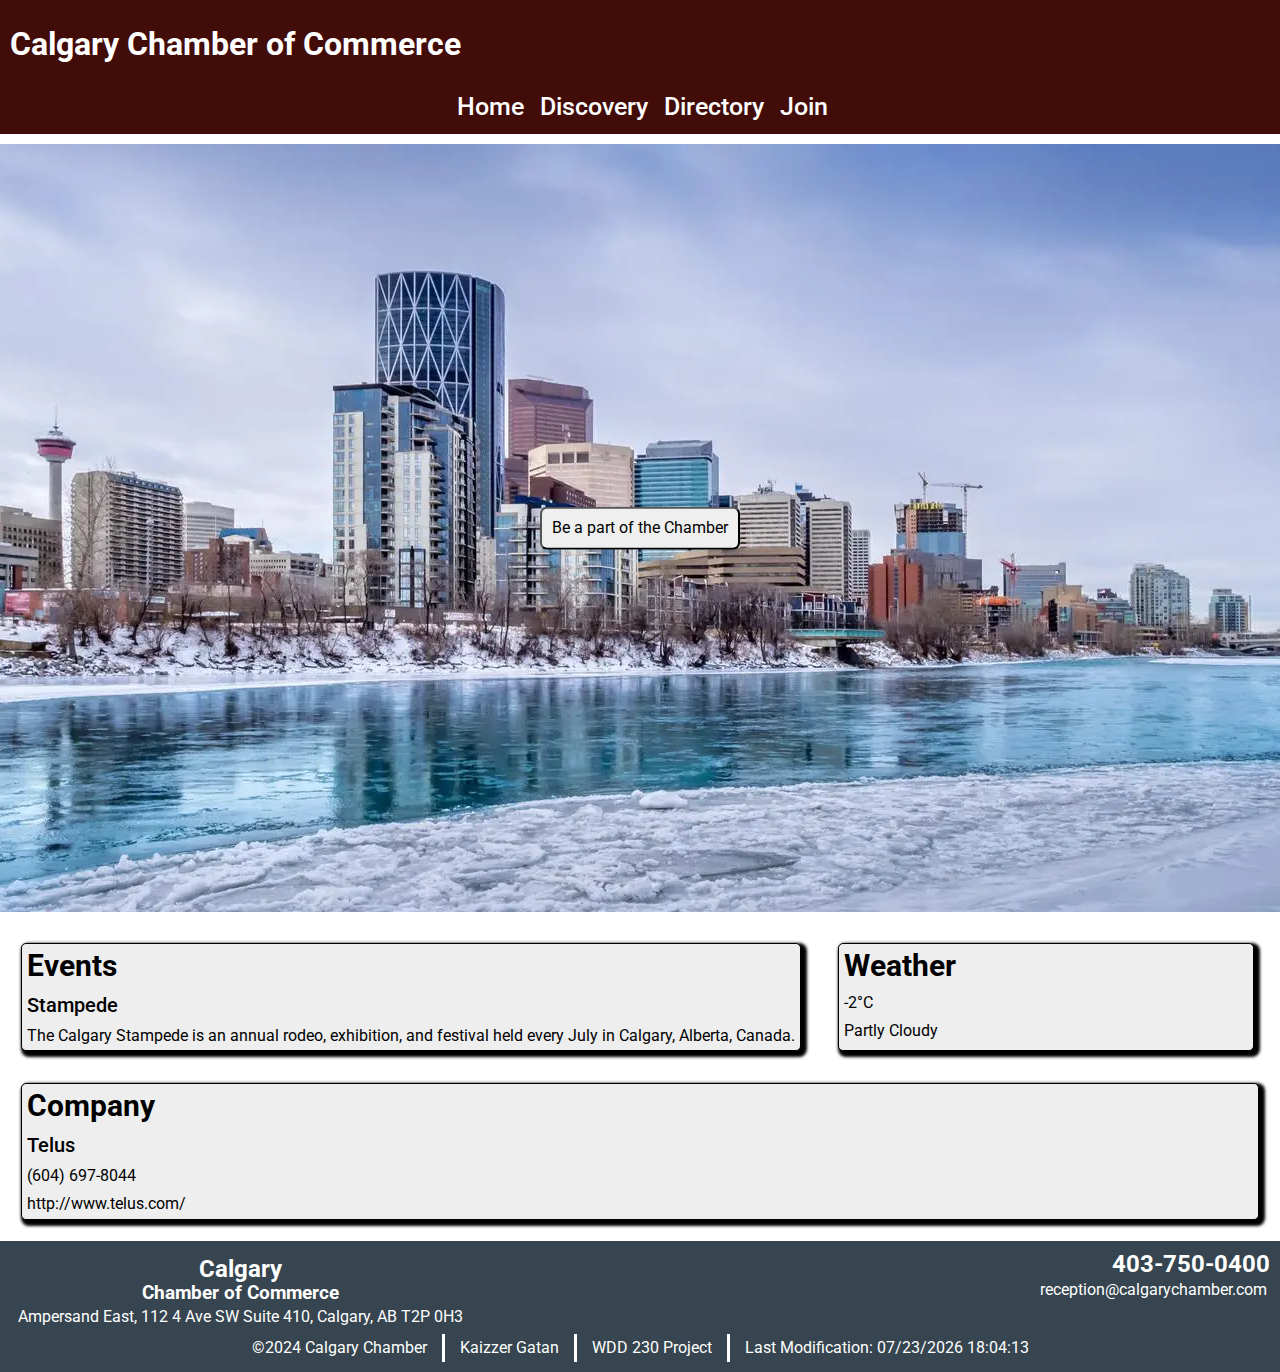
==== chamber/index.html @ aac2d087 "Chamber Home Page" ====
<!DOCTYPE html>
<html lang="en">

<head>
    <meta charset="UTF-8">
    <meta name="viewport" content="width=device-width, initial-scale=1.0">
    <title>Kaizzer Gatan - WDD 230 - Calgary Chamber of Commerce</title>
    <meta name="description" content="WDD 230 - Calgary Chamber of Commerce Home Page">
    <meta name="author" content="Kaizzer Gatan">
    <link rel="preconnect" href="https://fonts.googleapis.com">
    <link rel="preconnect" href="https://fonts.gstatic.com" crossorigin>
    <link href="https://fonts.googleapis.com/css2?family=Roboto:ital,wght@0,100;0,300;0,400;0,500;0,700;0,900;1,100;1,300;1,400;1,500;1,700;1,900&display=swap" rel="stylesheet">
    <link rel="stylesheet" href="styles/normalize.css">
    <link rel="stylesheet" href="styles/base.css">
    <link rel="stylesheet" href="styles/larger.css">
    <script src="scripts/chamberHome.js" defer></script>
    <link rel="icon" href="/favicon.ico">
    <meta property="og:title" content="Kaizzer Gatan - WDD 230 - Calgary Chamber of Commerce" />
    <meta property="og:type" content="website" />
    <meta property="og:url" content="https://kaizzerr.github.io/wdd230/chamber/index.html" />
    <meta property="og:image" content="https://cdn.sanity.io/images/st5jjmvx/production/eb2c3cacc3318171004d5115bbb45f1ea970032f-2400x1078.jpg?w=1920&q=77&fit=max&auto=format" />
</head>

<body>
    <header>
        <h1>Calgary Chamber of Commerce</h1>
        <button class="hamburger" aria-label="Burger for navigation"></button>
        <nav class="burger">
            <ul>
                <li><a href="#">Home</a></li>
                <li><a href="discover.html">Discovery</a></li>
                <li><a href="#">Directory</a></li>
                <li><a href="join.html">Join</a></li>
            </ul>
        </nav>
    </header>

    <main>
        <div class="hero">
            <img class="large" src="images/hero-image-large.webp" alt="Large Hero Image of Calgary">
            <img class="medium" src="images/hero-image-medium.webp" alt="Medium Hero Image of Calgary">
            <img class="small" src="images/hero-image-small.webp" alt="Small Hero Image of Calgary">
            <button>Be a part of the Chamber</button>
        </div>
            <div class="cards">
                <section class="events-card">
                    <h2>Events</h2>
                    <h3>Stampede</h3>
                    <p>The Calgary Stampede is an annual rodeo, exhibition, and festival held every July in Calgary, Alberta, Canada.</p>
                </section>

                <section class="weather-card">
                    <h2>Weather</h2>
                    <p>-2°C</p>
                    <p>Partly Cloudy</p>
                </section>
                
                <section class="company-card">
                    <h2>Company</h2>
                    <h3>Telus</h3>
                    <p>(604) 697-8044</p>
                    <p>http://www.telus.com/</p>
                </section>
            </div>
    </main>
    <footer>
        <div class="info-footer">
            <section class="main-info">
                <h2>Calgary</h2>
                <h3>Chamber of Commerce</h3>
                <p>Ampersand East, 112 4 Ave SW Suite 410, Calgary, AB T2P 0H3</p>
            </section>
            <section class="sub-info">
                <h2>403-750-0400</h2>
                <p>reception@calgarychamber.com</p>
            </section>
        </div>
        <div class="content-footer">
            <p>©2024 Calgary Chamber</p>
            <p>Kaizzer Gatan</p>
            <p>WDD 230 Project</p>
            <p>Last Modification: <span id="lastModified"></span></p>
        </div>
    </footer>
</body>
---- chamber/styles/base.css ----
* {
    margin: 0;
    padding: 0;
    box-sizing: border-box;
}

body {
    font-family: 'Roboto', sans-serif;
}

header {
    align-items: center;
    text-align: left;
    padding: 5px;
    padding-left: 10px;
    background-color: #420C09;
    color: white;
}

nav {
    display: flex;
    background-color: #420C09;
    padding: 5px;
}

nav a {
    display: flex;
    padding: 10px;
    text-decoration: none;
    font-size: 25px;
    font-weight: 500;
    color: white;
}

nav ul {
    list-style: none;
}

nav ul li a:hover {
    background-color: lightblue;
    color: #333;
}

.burger {
    display: flex;
    flex-direction: row;
    justify-content: center;
    list-style-type: none;
    padding: 0;
    margin: 0;
}

.burger a {
    color: white;
    padding: 8px;
}

.burger a:hover {
    background-color: #ddd;
    color: #333;
}

@media (max-width: 800px) {
    .burger {
        display: none;
        width: 100%;
    }

    .burger.open {
        display: block;
    }

    .hamburger::before {
        content: "☰";
        font-size: 30px;
    }

    .hamburger.open::before {
        content: "✖";
    }

    .hamburger {
        display: block;
        background: none;
        color: white;
        cursor: pointer;
    }

    .hamburger.open {
        display: block;
        background: none;
        border: none;
        color: white;
        cursor: pointer;
        position: absolute;
        top: 10px;
        right: 10px;
    }

    .hero .large {
        display: none;
    }

    .hero .medium {
        display: none;
    }

    .hero .small {
        display: block;
    }

    footer .info-footer {
        border-bottom: solid white 2px;
        padding: 10px
    }
    
    footer .content-footer {
        padding: 10px;
    }
}

.hero {
    display: flex;
    justify-content: center;
    align-items: center;
    position: relative;
    text-align: center;
}

.hero img {
    padding: 10px;
}

.hero .medium {
    width: 900px;
}

.hero .small {
    width: 450px;
    align-items: center;
}

.hero button {
    text-align: center;
    position: absolute;
    padding: 10px;
    top: 50%;
    left: 50%;
    transform: translate(-50%, -50%);
    border-radius: 7px;
    cursor: pointer;
}

.cards {
    margin: 5px;
}

.cards section {
    border: 1px solid black;
    border-radius: 5px;
    background-color: #eee;
    margin: 1rem;
    overflow: hidden;
}

.cards section h2 {
    font-size: 30px;
}

.cards .events-card h3, 
.cards .company-card h3 {
    padding: 5px;
    font-weight: 500;
    font-size: 20px;
}

.cards section h2, .cards section p {
    padding: 5px;
}

footer {
    padding: 10px;
    background-color: #36454F;
    color: white;
    text-align: center;
}

footer p {
    padding: 3px;
}

/* discover.html */

.main-discovery {
    display: grid;
    grid-template-columns: 1fr;
    padding: 20px;
}

.sidebar {
    padding: 15px;
}

.sidebar-section {
    list-style: none;
}

.sidebar-section h3 {
    font-size: 25px;
    margin-bottom: 10px;
}

.sidebar-section p {
    margin-bottom: 8px;
}

.sidebar-welcome, .sidebar-intro, .sidebar-population, .sidebar-events, .sidebar-demo {
    background-color: #f4f4f4;
    padding: 5px;
    margin-bottom: 10px;
    border: 1px solid #ddd;
    border-radius: 5px;
}

.gallery-images {
    display: grid;
    grid-template-columns: 1fr;
    gap: 15px;
    padding: 20px;
}

.gallery-images img {
    width: 100%;
    height: auto;
    transition: transform 0.3s ease;
}

.gallery-images img:hover {
    transform: scale(1.1);
}

/* join.html & thankyou.html */

form {
    display: flex;
    flex-direction: column;
    padding: 20px;
    margin: 0 auto;
    max-width: 600px;
    background-color: #f4f4f4;
    border-radius: 5px;
}

form label {
    font-size: 20px;
    color: #333;
}

form input, form select, form textarea {
    width: 100%;
    padding: 10px;
    margin-bottom: 15px;
    border: 1px solid #ddd;
    border-radius: 5px;
    color: #333;
}

form button[type="submit"] {
    background-color: #36454F;
    color: white;
    font-weight: 600;
    border: none;
    cursor: pointer;
    padding: 2rem;
    border-radius: 7px;
    font-size: 20px;
}

form button[type="submit"]:hover {
    background-color: #5C6D78;
}

.membership-benefits {
    text-align: center;
    padding: 20px;
}

.membership-benefits h3 {
    font-size: 30px;
}

.membership-benefits ul {
    list-style: none;
}

.membership-benefits li {
    font-size: 18px;
    padding: 5px;
}

.thank-you {
    text-align: center;
    padding: 20px;
}

.thank-you h2 {
    font-size: 30px;
}

.thank-you p {
    font-size: 18px;
    padding: 10px;
}
---- chamber/styles/larger.css ----
@media(min-width: 800px) {
    nav ul {
        display: flex;
    }

    nav ul li {
        flex: auto;
    }

    .hamburger {
        display: none;
    }

    .cards {
        display: grid;
        grid-template-columns: 1fr 28rem;
        column-gap: 5px;
    }

    .cards section {
        box-shadow: 3px 3px 3px 3px;
    }

    .company-card {
        grid-column: span 3;
    }

    .hamburger {
        display: none;
    }

    .hero .large {
        display: none;
    }

    .hero .medium {
        display: block;
    }

    .hero .small {
        display: none;
    }

    footer .content-footer p {
        border-right-style: solid;
    }

    footer .content-footer p:last-child {
        border-right: none;
    }

    footer .content-footer {
        display: flex;
        justify-content: center;
        gap: 20px;
        flex-wrap: wrap;
    }

    .content-footer {
        text-align: center;
    }

    .info-footer {
        display: flex;
        justify-content: space-between;
    }

    .main-info {
        display: grid;
        grid-template-columns: 1fr;
        padding: 5px;
    }   

    .sub-info {
        display: flex;
        flex-direction: column;
        align-items: flex-end;
    }

    /* discover.html */

    .main-discovery {
        grid-template-columns: 1fr 3fr;
    }

    .sidebar-welcome, .sidebar-intro, .sidebar-population, .sidebar-events, .sidebar-demo {
        background-color: #f4f4f4;
        padding: 5px;
        margin-bottom: 10px;
        border: 1px solid #ddd;
        border-radius: 5px;
    }

    .gallery {
        padding: 30px;
    }

    .gallery-images {
        grid-template-columns: repeat(3, 1fr);
        gap: 15px;
        padding: 10px;
    }

    /* join.html & thankyou.html */

    form {
        display: grid;
        grid-template-columns: 1fr;
        max-width: 1200px;
        border: 1px solid #ddd;
        border-radius: 5px;
    }

    form input, form select, form textarea {
        width: 100%;
        padding: 10px;
        margin-bottom: 15px;
        border: 1px solid #ddd;
        border-radius: 5px;
        color: #333;
    }

    .membership-benefits {
        text-align: center;
        list-style: none;
        padding: 20px;
    }
}

@media(min-width: 1200px) {
    nav ul {
        display: flex;
    }

    nav ul li {
        flex: auto;
    }

    .hamburger {
        display: none;
    }

    .hero .large {
        display: block;
    }

    .hero .medium {
        display: none;
    }

    .hero .small {
        display: none;
    }

    footer .content-footer p {
        border-right-style: solid;
        margin: 0;
        padding: 5px 15px;
    }

    footer .content-footer p:last-child {
        border-right: none;
    }

    footer .content-footer {
        display: flex;
        justify-content: center;
        flex-wrap: wrap;
        gap: 0;
    }

    .content-footer {
    text-align: center;
    }

    .info-footer {
        display: flex;
        justify-content: space-between;
    }

    .main-info {
        display: grid;
        grid-template-columns: 1fr;
        padding: 5px;
    }

    .sub-info {
        display: flex;
        flex-direction: column;
        align-items: flex-end;
    }

    /* discover.html */

    .main-discovery {
        grid-template-columns: 1fr 3fr;
    }

    .sidebar-welcome, .sidebar-intro, .sidebar-population, .sidebar-events, .sidebar-demo {
        background-color: #f4f4f4;
        padding: 5px;
        margin-bottom: 10px;
        border: 1px solid #ddd;
        border-radius: 5px;
    }

    .gallery {
        padding: 30px;
    }

    .gallery-images {
        grid-template-columns: repeat(3, 1fr);
        gap: 15px;
        padding: 10px;
    }

    /* join.html & thankyou.html */

    form {
        display: grid;
        grid-template-columns: 1fr;
        max-width: 1800px;
        border: 1px solid #ddd;
        border-radius: 5px;
    }

    form input, form select, form textarea {
        width: 100%;
        padding: 10px;
        margin-bottom: 15px;
        border: 1px solid #ddd;
        border-radius: 5px;
        color: #333;
    }

    .membership-benefits {
        text-align: center;
        list-style: none;
        padding: 20px;
    }
}
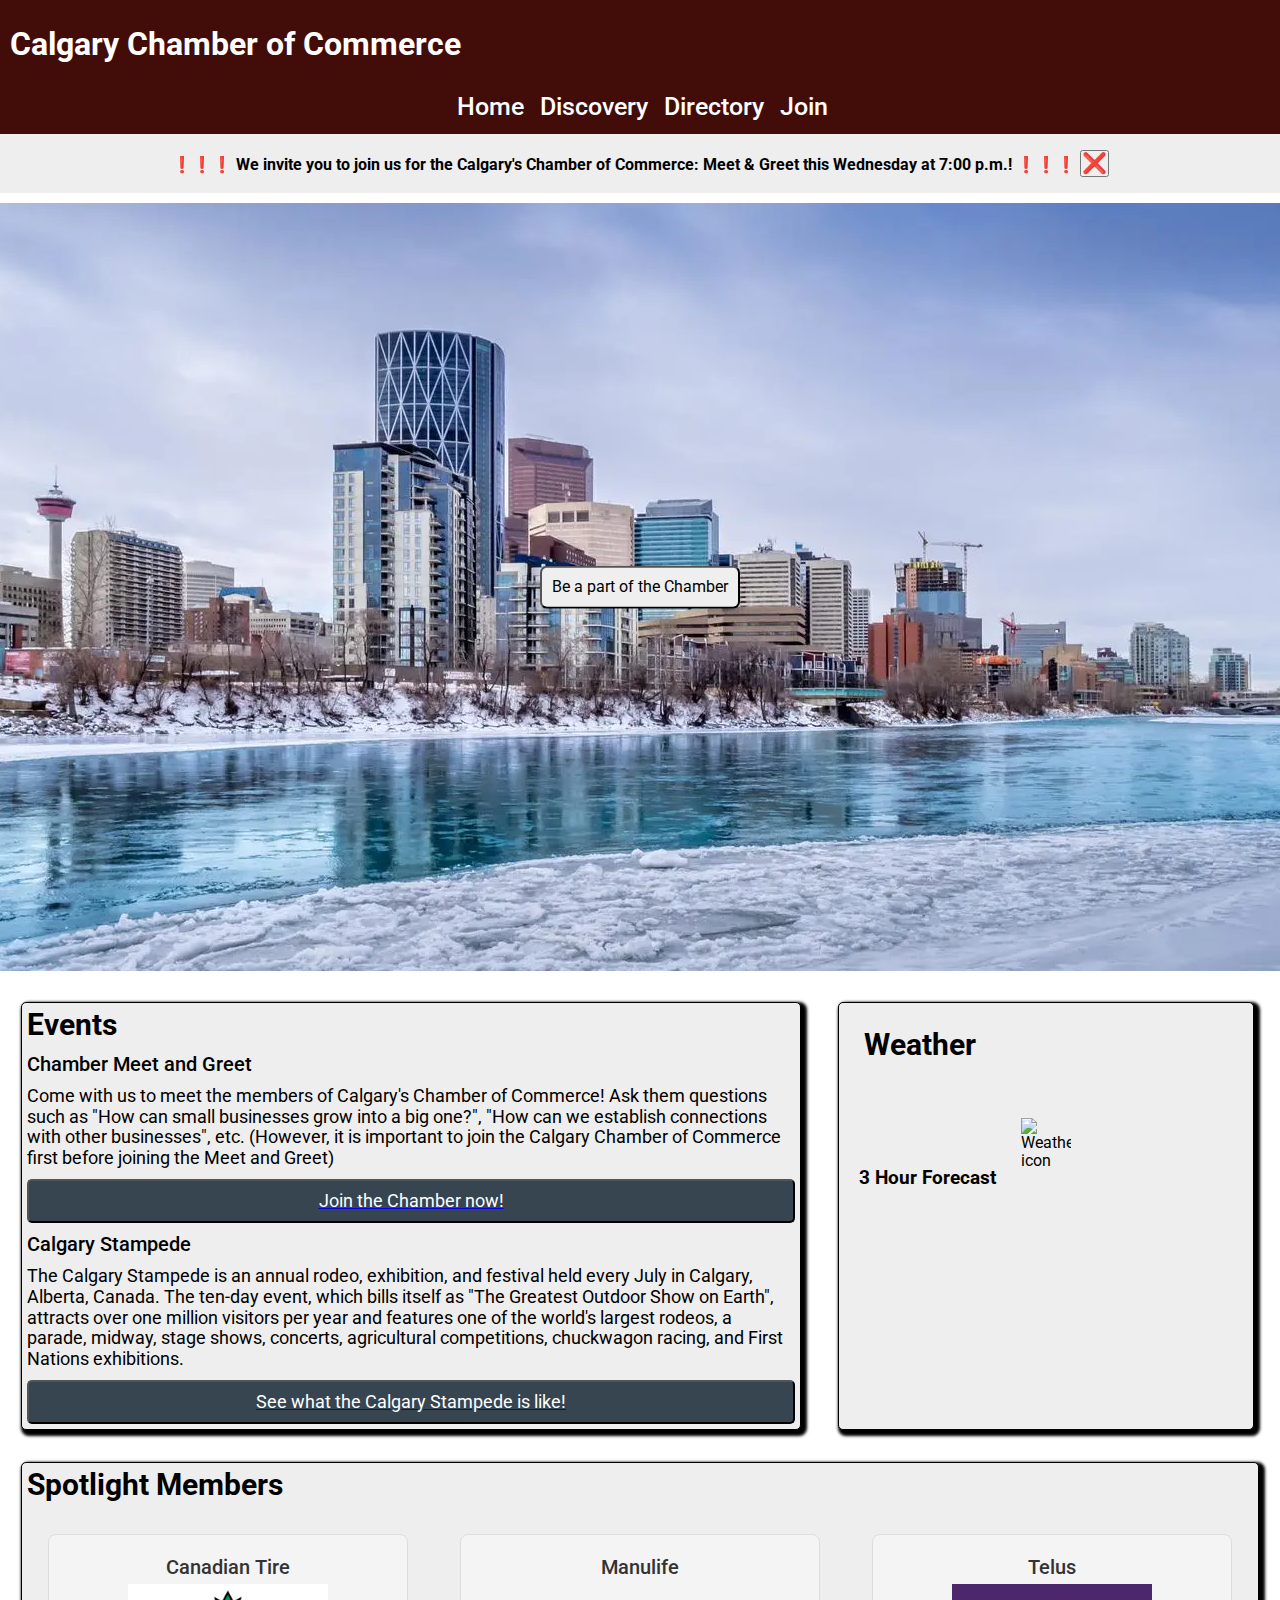
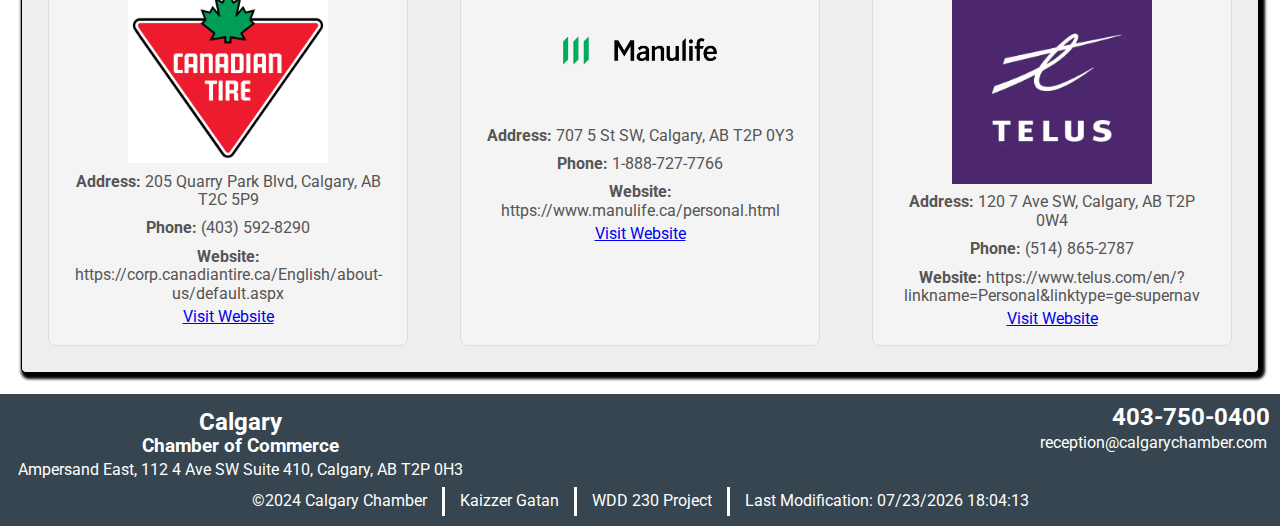
==== commit e2621746: "Chamber of Commerce" ====
--- a/chamber/index.html
+++ b/chamber/index.html
@@ -14,6 +14,7 @@
     <link rel="stylesheet" href="styles/base.css">
     <link rel="stylesheet" href="styles/larger.css">
     <script src="scripts/chamberHome.js" defer></script>
+    <script src="scripts/weather.js" defer></script>
     <link rel="icon" href="/favicon.ico">
     <meta property="og:title" content="Kaizzer Gatan - WDD 230 - Calgary Chamber of Commerce" />
     <meta property="og:type" content="website" />
@@ -27,39 +28,63 @@
         <button class="hamburger" aria-label="Burger for navigation"></button>
         <nav class="burger">
             <ul>
-                <li><a href="#">Home</a></li>
+                <li><a href="index.html">Home</a></li>
                 <li><a href="discover.html">Discovery</a></li>
-                <li><a href="#">Directory</a></li>
+                <li><a href="directory.html">Directory</a></li>
                 <li><a href="join.html">Join</a></li>
             </ul>
         </nav>
     </header>
 
     <main>
+        <div id="banner" class="banner">
+            <span>❗❗❗ We invite you to join us for the Calgary's Chamber of Commerce: Meet & Greet this Wednesday at 7:00 p.m.! ❗❗❗</span>
+            <button id="close" class="close">❌</button>
+        </div>
         <div class="hero">
             <img class="large" src="images/hero-image-large.webp" alt="Large Hero Image of Calgary">
             <img class="medium" src="images/hero-image-medium.webp" alt="Medium Hero Image of Calgary">
             <img class="small" src="images/hero-image-small.webp" alt="Small Hero Image of Calgary">
-            <button>Be a part of the Chamber</button>
+            <a href="join.html">
+                <button id="join">Be a part of the Chamber</button>
+            </a>
         </div>
             <div class="cards">
                 <section class="events-card">
                     <h2>Events</h2>
-                    <h3>Stampede</h3>
-                    <p>The Calgary Stampede is an annual rodeo, exhibition, and festival held every July in Calgary, Alberta, Canada.</p>
+                    <h3>Chamber Meet and Greet</h3>
+                    <p>Come with us to meet the members of Calgary's Chamber of Commerce! Ask them questions such as "How can small businesses
+                        grow into a big one?", "How can we establish connections with other businesses", etc. 
+                        (However, it is important to join the Calgary Chamber of Commerce first before joining the Meet and Greet)
+                        <a href="join.html">
+                            <button id="join">Join the Chamber now!</button>
+                        </a>
+                    </p>
+                    <h3>Calgary Stampede</h3>
+                    <p>The Calgary Stampede is an annual rodeo, exhibition, and festival held every July in Calgary, Alberta, Canada.
+                        The ten-day event, which bills itself as "The Greatest Outdoor Show on Earth", attracts over one million visitors per
+                        year and features one of the world's largest rodeos, a parade, midway, stage shows, concerts, agricultural competitions,
+                        chuckwagon racing, and First Nations exhibitions.
+                        <a href="discover.html">
+                            <button id="join">See what the Calgary Stampede is like!</button>
+                        </a>
                 </section>
 
                 <section class="weather-card">
                     <h2>Weather</h2>
-                    <p>-2°C</p>
-                    <p>Partly Cloudy</p>
+                    <p id="location"></p>
+                    <p id="current-temp"></p>
+                    <p id="weather-desc"></p>
+                    <figure>
+                        <img id="weather-icon" src="https://openweathermap.org/img/w/${iconCode}.png" alt="Weather icon">
+                    </figure>
+                    <h3>3 Hour Forecast</h3>
+                    <div id="forecast" class="forecast-grid"></div>
                 </section>
                 
                 <section class="company-card">
-                    <h2>Company</h2>
-                    <h3>Telus</h3>
-                    <p>(604) 697-8044</p>
-                    <p>http://www.telus.com/</p>
+                    <h2>Spotlight Members</h2>
+                    <div id="spotlight-ads" class="spotlight-grid"></div>
                 </section>
             </div>
     </main>
--- a/chamber/styles/base.css
+++ b/chamber/styles/base.css
@@ -119,6 +119,19 @@
     }
 }
 
+.banner {
+    padding: 1rem;
+    background-color: #eee;
+    text-align: center;
+    font-weight: bold;
+}
+
+.close {
+    color: white;
+    font-size: 20px;
+    cursor: pointer;
+}
+
 .hero {
     display: flex;
     justify-content: center;
@@ -167,8 +180,7 @@
     font-size: 30px;
 }
 
-.cards .events-card h3, 
-.cards .company-card h3 {
+.cards .events-card h3, .cards .company-card h3 {
     padding: 5px;
     font-weight: 500;
     font-size: 20px;
@@ -176,6 +188,102 @@
 
 .cards section h2, .cards section p {
     padding: 5px;
+}
+
+.events-card p {
+    font-size: 18px;
+}
+
+.events-card a button {
+    display: block;
+    margin-top: 10px;
+    width: 100%;
+    padding: 10px;
+    border-radius: 5px;
+    background-color: #36454F;
+    color: white;
+    cursor: pointer;
+}
+
+.weather-card {
+    background-color: #f4f4f9;
+    border-radius: 8px;
+    padding: 20px;
+    box-shadow: 0 4px 8px rgba(0, 0, 0, 0.1);
+}
+
+.weather-card h2 {
+    font-size: 24px;
+}
+
+.weather-card p {
+    font-size: 16px;
+    margin: 5px 0;
+}
+
+.weather-card figure {
+    display: flex;
+    justify-content: center;
+}
+
+#weather-icon {
+    width: 50px;
+    height: 50px;
+}
+
+.forecast-grid {
+    display: grid;
+    grid-template-columns: repeat(3, 1fr);
+    margin-top: 20px;
+}
+
+.forecast-section {
+    padding: 1px;
+    border-radius: 5px;
+    text-align: center;
+}
+
+.forecast-section img {
+    width: 30px;
+    height: 30px;
+}
+
+.spotlight-grid {
+    display: grid;
+    grid-template-columns: repeat(auto-fit, minmax(300px, 1fr));
+    gap: 20px;
+    padding: 10px;
+}
+
+.spotlight-card {
+    border: 1px solid #ccc;
+    padding: 15px;
+    background-color: #f9f9f9;
+    border-radius: 8px;
+    text-align: center;
+}
+
+.spotlight-card {
+    border: 1px solid #ddd;
+    border-radius: 8px;
+    padding: 16px;
+    margin: 16px;
+    text-align: center;
+    background-color: #f4f4f4;
+}
+
+.spotlight-card img {
+    width: 200px;
+    height: auto;
+}
+.spotlight-card h3 {
+    font-size: 1.2rem;
+    color: #333;
+}
+
+.spotlight-card p {
+    font-size: 1rem;
+    color: #555;
 }
 
 footer {
@@ -310,4 +418,71 @@
 .thank-you p {
     font-size: 18px;
     padding: 10px;
+}
+
+/* directory.html */
+
+.menu {
+    margin: 1rem auto;
+    padding: 0.5rem;
+    text-align: center;
+}
+
+.menu button {
+    padding: 10px;
+    font-weight: 500;
+}
+
+.grid {
+    display: grid;
+    grid-template-columns: repeat(auto-fit, minmax(200px, 1fr));
+    grid-gap: 10px;
+    padding: 10px;
+    border: 1px black;
+}
+
+.grid section {
+    text-align: center;
+    padding: 15px;
+    border: 1px solid #ccc;
+    border-radius: 5px;
+    background-color: #f9f9f9;
+    height: 100%;
+    word-wrap: break-word;
+}
+
+.grid img {
+    width: 150px;
+    height: auto;
+    border: 1px solid #fff;
+    box-shadow: 0 0 10px #333;
+}
+
+.grid section>* {
+    margin: 0.1rem;
+}
+
+.list {
+    display: flex;
+    flex-direction: column;
+}
+
+.list section {
+    display: grid;
+    grid-template-columns: 2fr 1fr 1fr;
+    margin: 0;
+    padding: 0.25rem;
+    min-height: 50px;
+}
+
+.list section img {
+    display: none;
+}
+
+.list section h3 {
+    font-size: 1rem;
+}
+
+.list section:nth-child(even) {
+    background-color: #a7d5f4;
 }--- a/chamber/styles/larger.css
+++ b/chamber/styles/larger.css
@@ -116,7 +116,7 @@
         padding: 10px;
         margin-bottom: 15px;
         border: 1px solid #ddd;
-        border-radius: 5px;
+        border-radius: 6px;
         color: #333;
     }
 
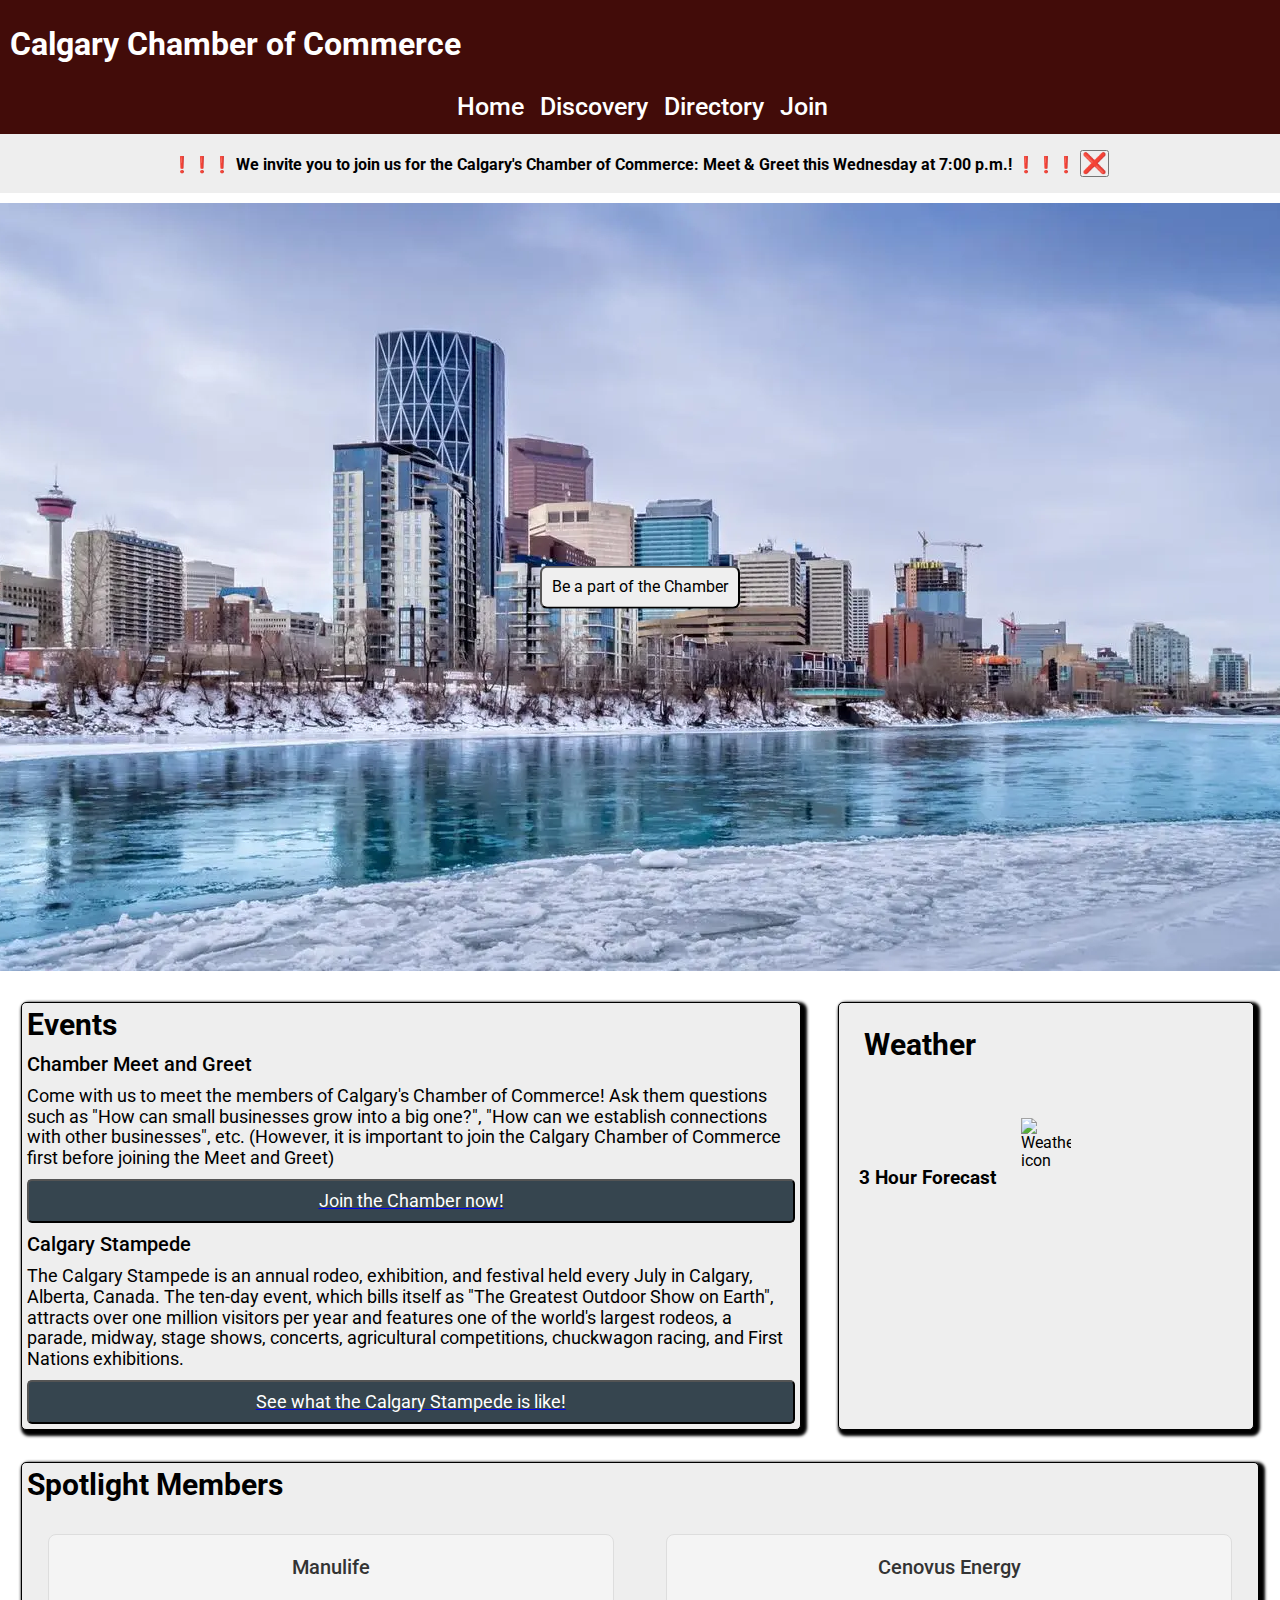
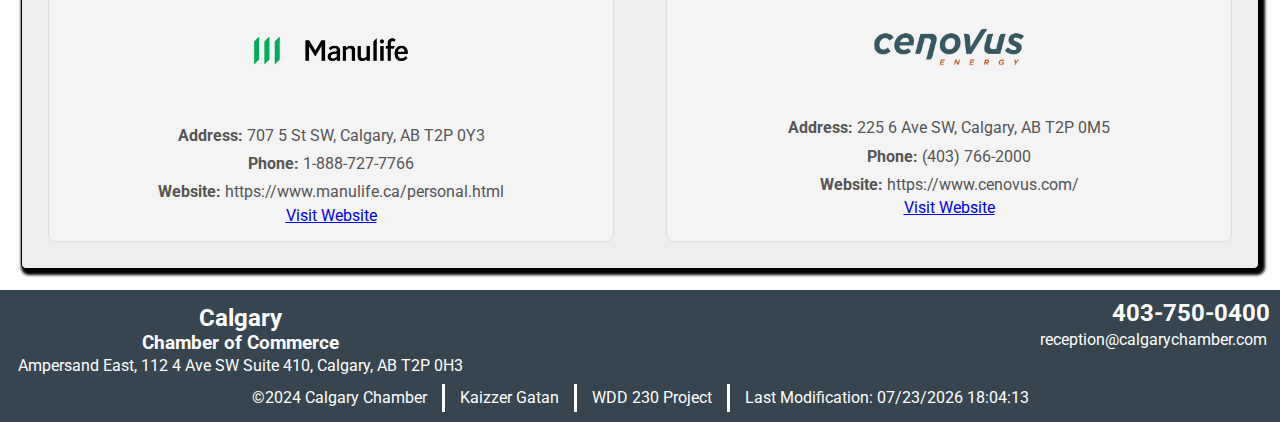
==== commit 84cd7942: "Chamber of Commerce" ====
--- a/chamber/index.html
+++ b/chamber/index.html
@@ -16,10 +16,10 @@
     <script src="scripts/chamberHome.js" defer></script>
     <script src="scripts/weather.js" defer></script>
     <link rel="icon" href="/favicon.ico">
-    <meta property="og:title" content="Kaizzer Gatan - WDD 230 - Calgary Chamber of Commerce" />
-    <meta property="og:type" content="website" />
-    <meta property="og:url" content="https://kaizzerr.github.io/wdd230/chamber/index.html" />
-    <meta property="og:image" content="https://cdn.sanity.io/images/st5jjmvx/production/eb2c3cacc3318171004d5115bbb45f1ea970032f-2400x1078.jpg?w=1920&q=77&fit=max&auto=format" />
+    <meta property="og:title" content="Kaizzer Gatan - WDD 230 - Calgary Chamber of Commerce">
+    <meta property="og:type" content="website">
+    <meta property="og:url" content="https://kaizzerr.github.io/wdd230/chamber/index.html">
+    <meta property="og:image" content="https://cdn.sanity.io/images/st5jjmvx/production/eb2c3cacc3318171004d5115bbb45f1ea970032f-2400x1078.jpg?w=1920&q=77&fit=max&auto=format">
 </head>
 
 <body>
@@ -46,7 +46,7 @@
             <img class="medium" src="images/hero-image-medium.webp" alt="Medium Hero Image of Calgary">
             <img class="small" src="images/hero-image-small.webp" alt="Small Hero Image of Calgary">
             <a href="join.html">
-                <button id="join">Be a part of the Chamber</button>
+                <button id="hero-join">Be a part of the Chamber</button>
             </a>
         </div>
             <div class="cards">
@@ -66,7 +66,7 @@
                         year and features one of the world's largest rodeos, a parade, midway, stage shows, concerts, agricultural competitions,
                         chuckwagon racing, and First Nations exhibitions.
                         <a href="discover.html">
-                            <button id="join">See what the Calgary Stampede is like!</button>
+                            <button id="discover">See what the Calgary Stampede is like!</button>
                         </a>
                 </section>
 
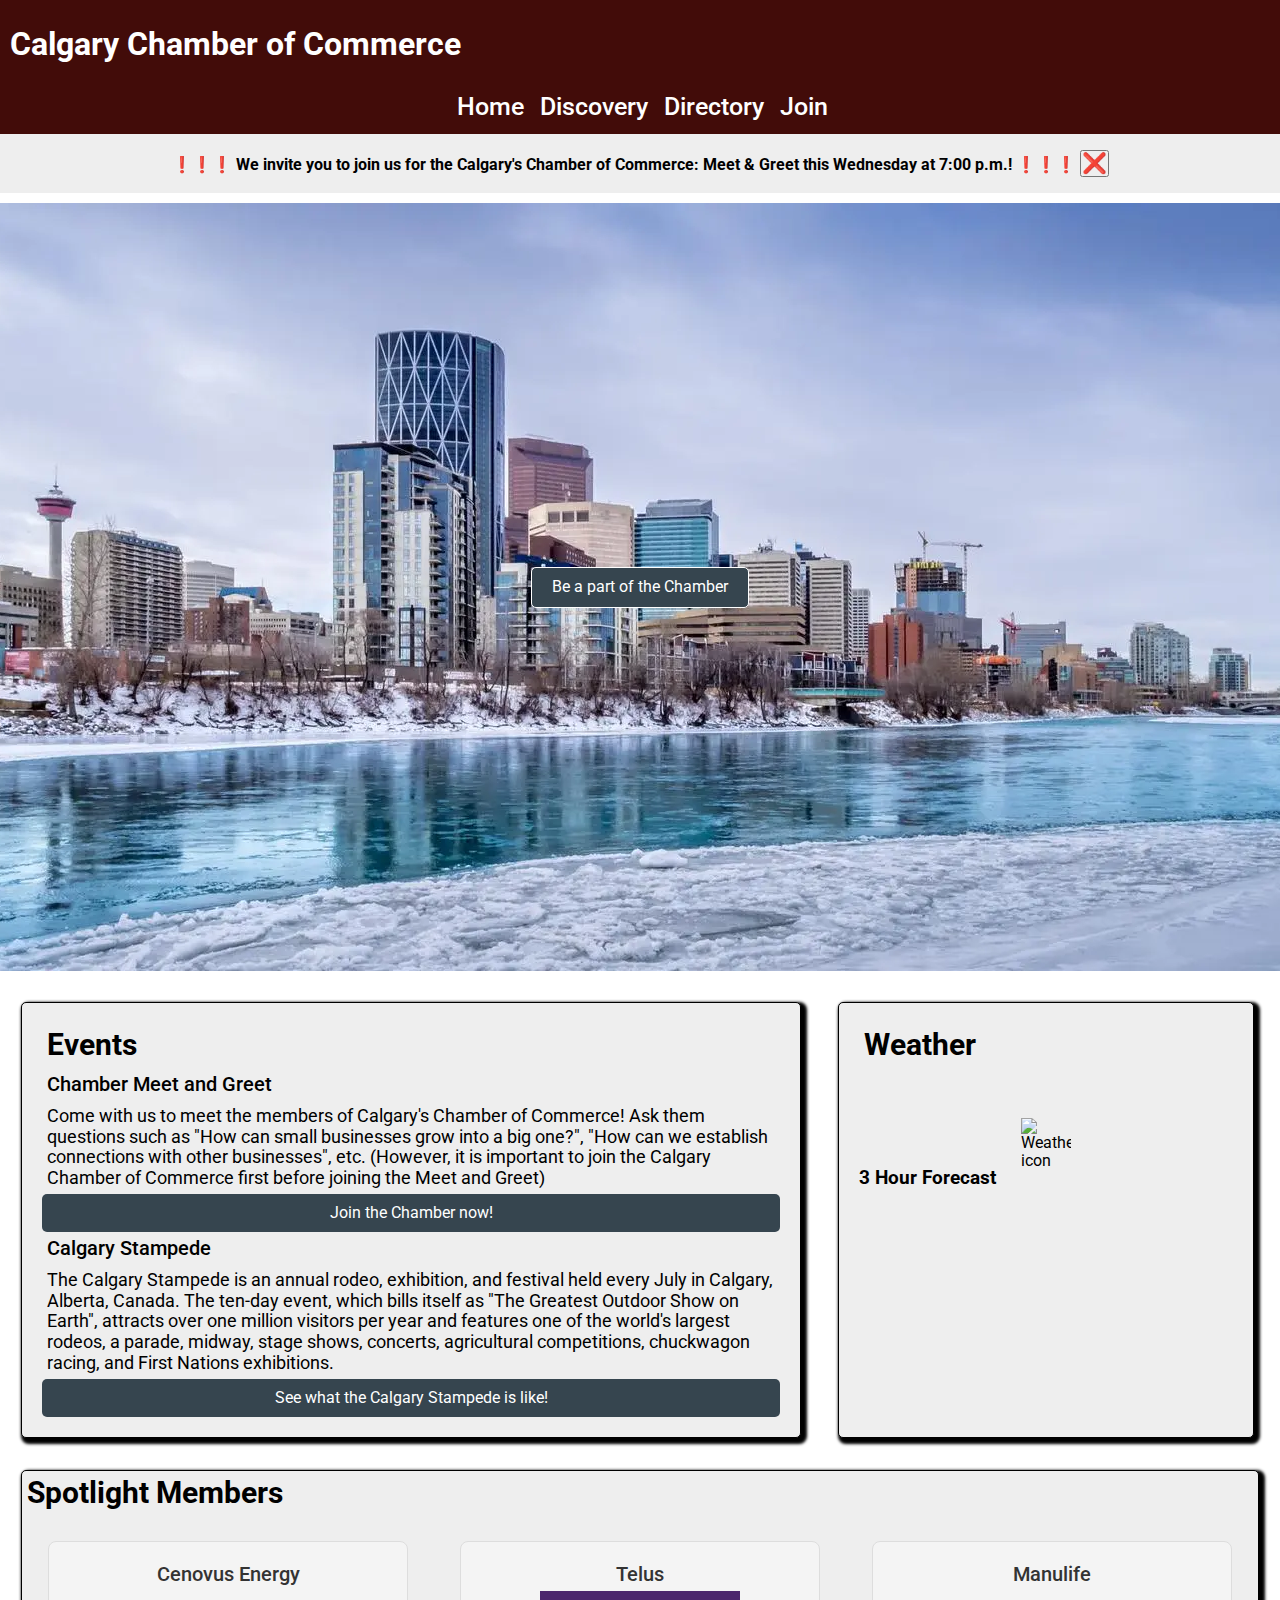
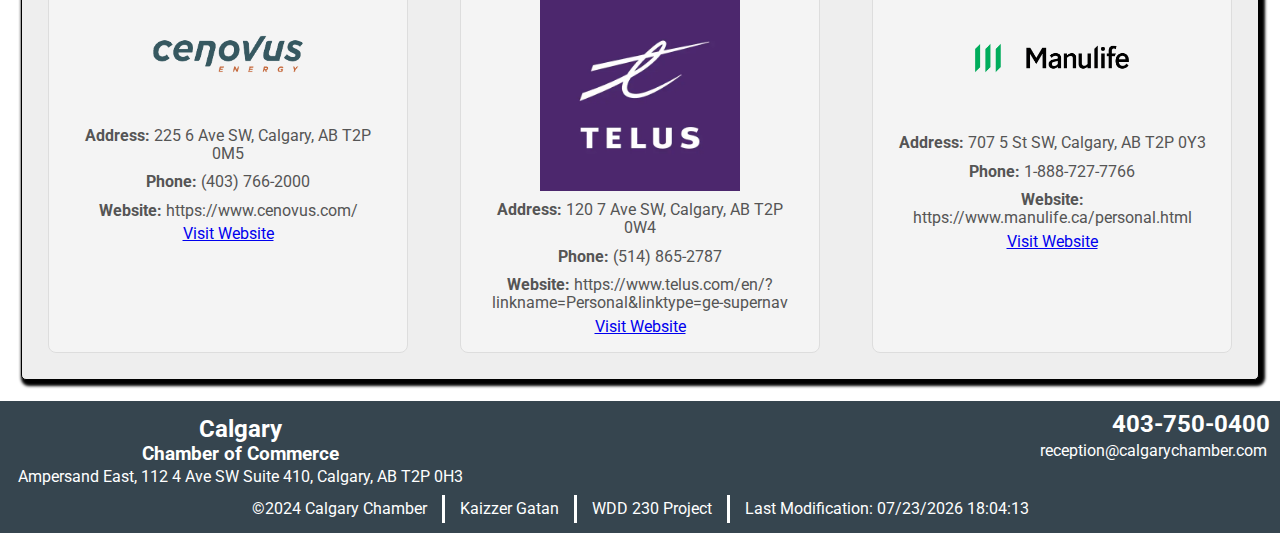
==== commit 06c38058: "Chamber of Commerce" ====
--- a/chamber/index.html
+++ b/chamber/index.html
@@ -45,9 +45,7 @@
             <img class="large" src="images/hero-image-large.webp" alt="Large Hero Image of Calgary">
             <img class="medium" src="images/hero-image-medium.webp" alt="Medium Hero Image of Calgary">
             <img class="small" src="images/hero-image-small.webp" alt="Small Hero Image of Calgary">
-            <a href="join.html">
-                <button id="hero-join">Be a part of the Chamber</button>
-            </a>
+            <a href="join.html" class="hero-join-button">Be a part of the Chamber</a>
         </div>
             <div class="cards">
                 <section class="events-card">
@@ -55,19 +53,14 @@
                     <h3>Chamber Meet and Greet</h3>
                     <p>Come with us to meet the members of Calgary's Chamber of Commerce! Ask them questions such as "How can small businesses
                         grow into a big one?", "How can we establish connections with other businesses", etc. 
-                        (However, it is important to join the Calgary Chamber of Commerce first before joining the Meet and Greet)
-                        <a href="join.html">
-                            <button id="join">Join the Chamber now!</button>
-                        </a>
-                    </p>
+                        (However, it is important to join the Calgary Chamber of Commerce first before joining the Meet and Greet)</p>
+                        <a href="join.html" class="join-button">Join the Chamber now!</a>
                     <h3>Calgary Stampede</h3>
                     <p>The Calgary Stampede is an annual rodeo, exhibition, and festival held every July in Calgary, Alberta, Canada.
                         The ten-day event, which bills itself as "The Greatest Outdoor Show on Earth", attracts over one million visitors per
                         year and features one of the world's largest rodeos, a parade, midway, stage shows, concerts, agricultural competitions,
-                        chuckwagon racing, and First Nations exhibitions.
-                        <a href="discover.html">
-                            <button id="discover">See what the Calgary Stampede is like!</button>
-                        </a>
+                        chuckwagon racing, and First Nations exhibitions.</p>
+                        <a href="discover.html" class="discover-button">See what the Calgary Stampede is like!</a>
                 </section>
 
                 <section class="weather-card">
--- a/chamber/styles/base.css
+++ b/chamber/styles/base.css
@@ -153,15 +153,15 @@
     align-items: center;
 }
 
-.hero button {
-    text-align: center;
+.hero-join-button {
     position: absolute;
-    padding: 10px;
-    top: 50%;
-    left: 50%;
-    transform: translate(-50%, -50%);
-    border-radius: 7px;
-    cursor: pointer;
+    padding: 10px 20px;
+    background-color: #36454F;
+    color: white;
+    text-decoration: none;
+    border-radius: 5px;
+    text-align: center;
+    border: 1px solid white;
 }
 
 .cards {
@@ -190,19 +190,24 @@
     padding: 5px;
 }
 
+.events-card {
+    padding: 20px;
+}
+
 .events-card p {
     font-size: 18px;
 }
 
-.events-card a button {
-    display: block;
-    margin-top: 10px;
+.events-card .join-button, .events-card .discover-button {
+    background-color: #36454F;
+    color: white;
+    text-decoration: none;
+    border-radius: 5px;
+    padding: 10px;
+    text-align: center;
+    display: inline-block;
     width: 100%;
-    padding: 10px;
-    border-radius: 5px;
-    background-color: #36454F;
-    color: white;
-    cursor: pointer;
+    box-sizing: border-box;
 }
 
 .weather-card {
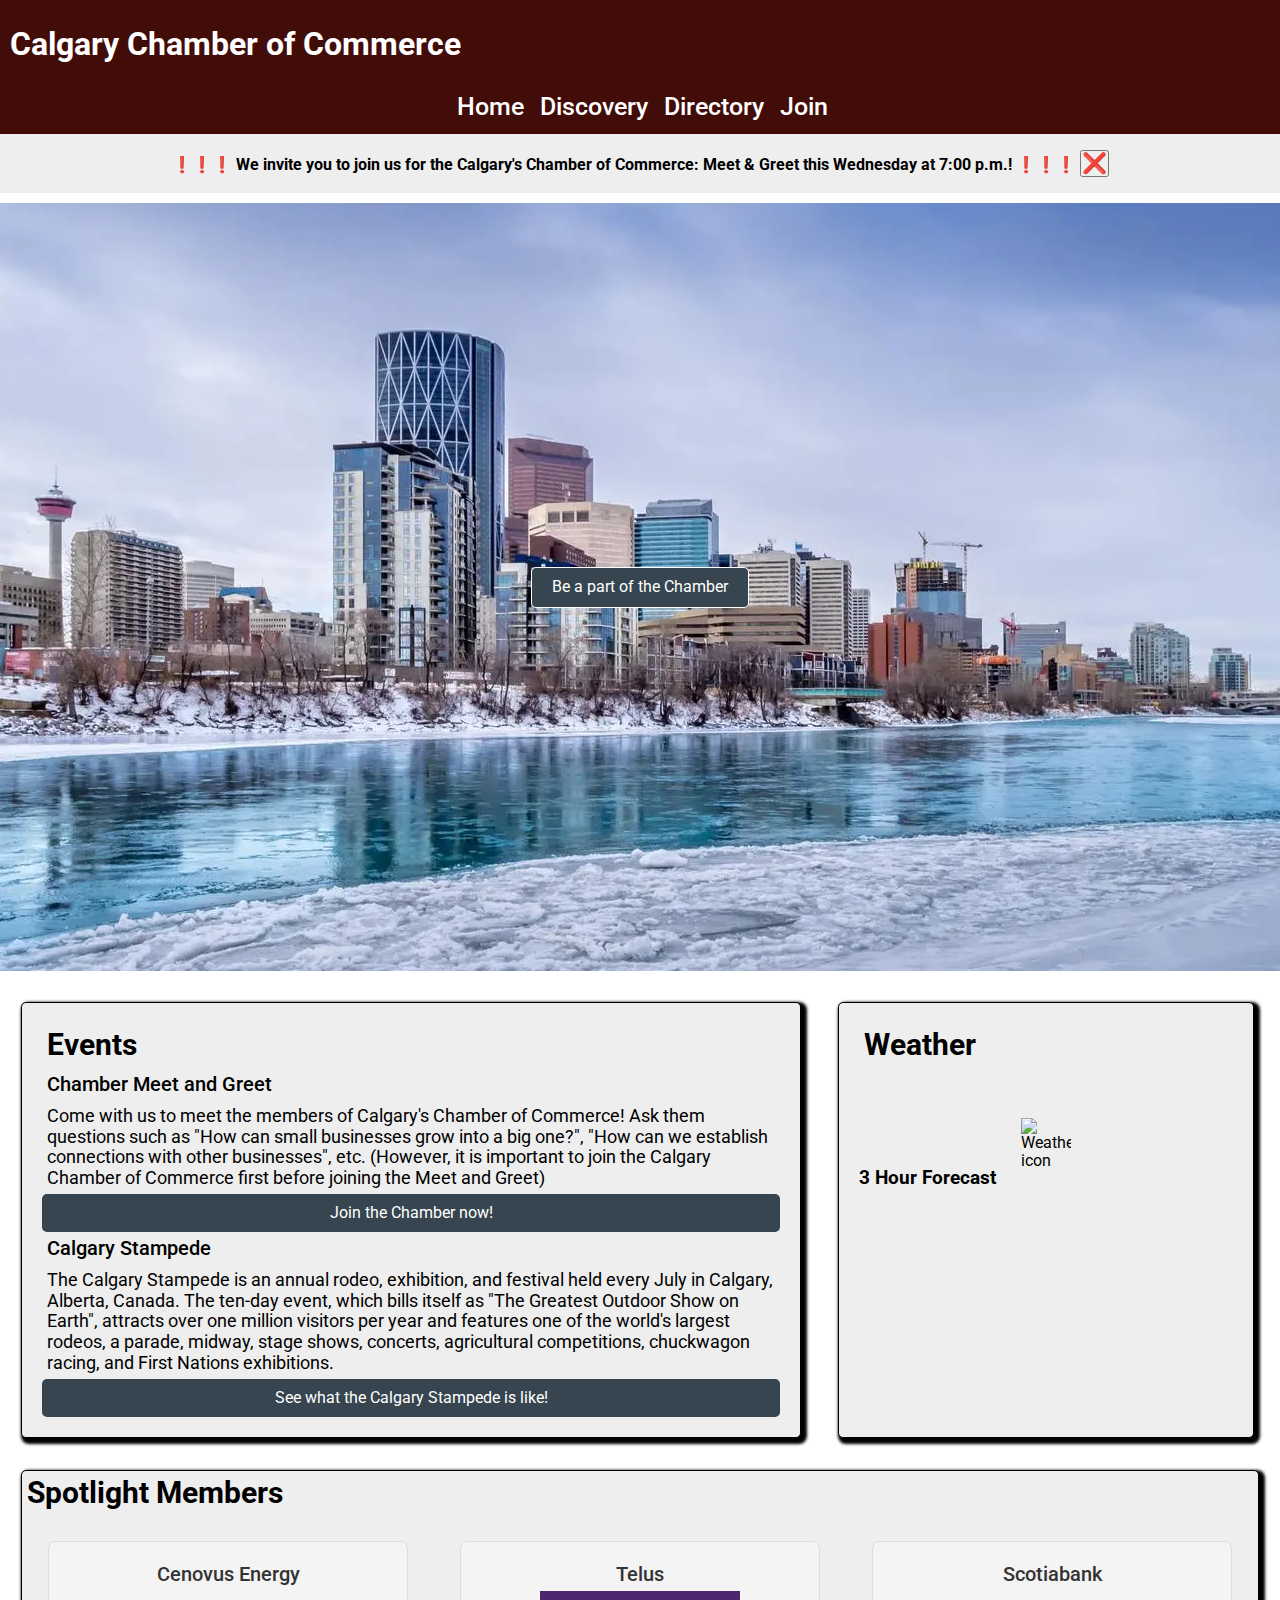
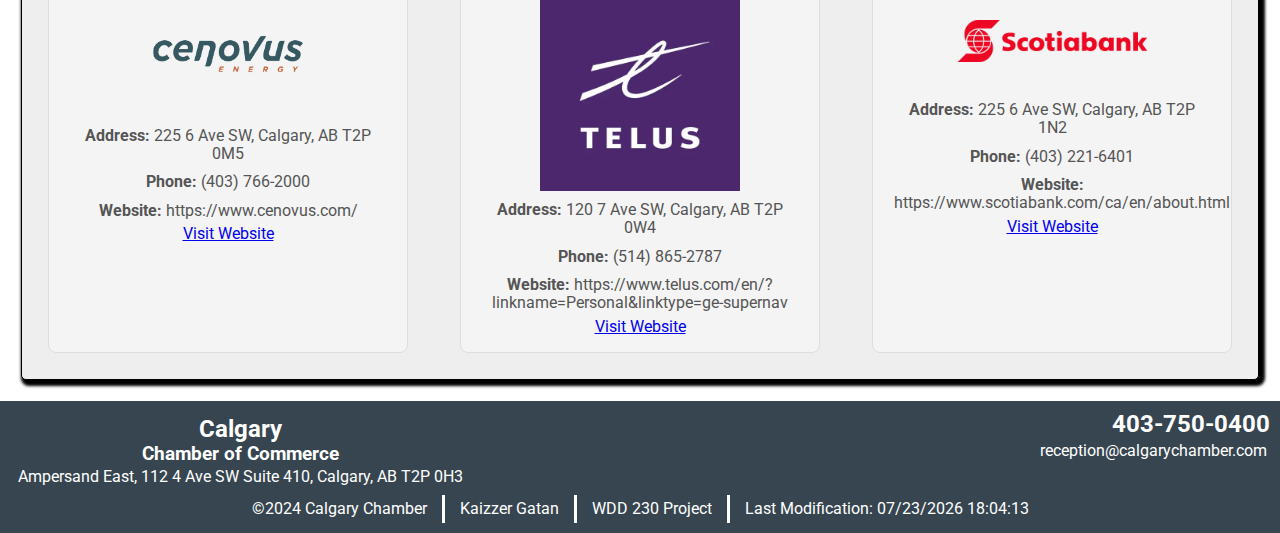
==== commit 4109d707: "Chamber of Commerce" ====
--- a/chamber/index.html
+++ b/chamber/index.html
@@ -69,7 +69,7 @@
                     <p id="current-temp"></p>
                     <p id="weather-desc"></p>
                     <figure>
-                        <img id="weather-icon" src="https://openweathermap.org/img/w/${iconCode}.png" alt="Weather icon">
+                        <img id="weather-icon" alt="Weather icon">
                     </figure>
                     <h3>3 Hour Forecast</h3>
                     <div id="forecast" class="forecast-grid"></div>
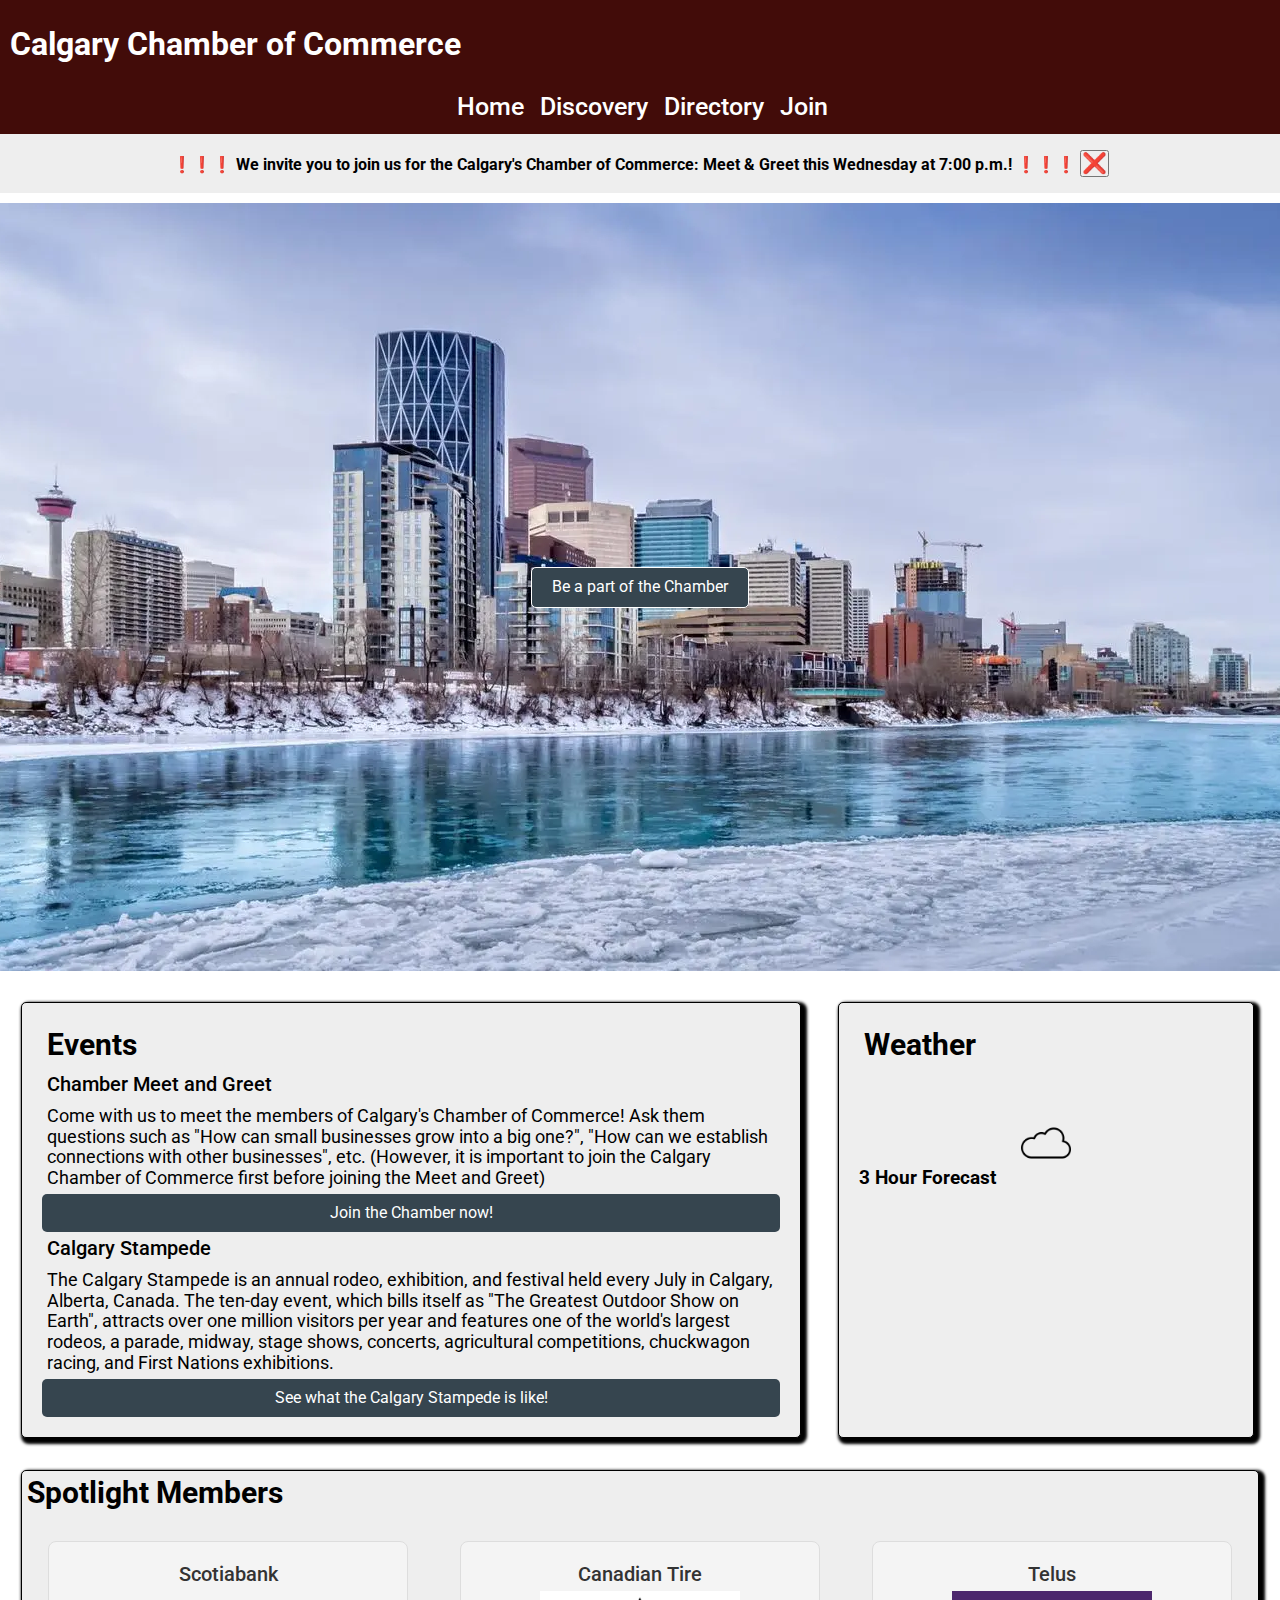
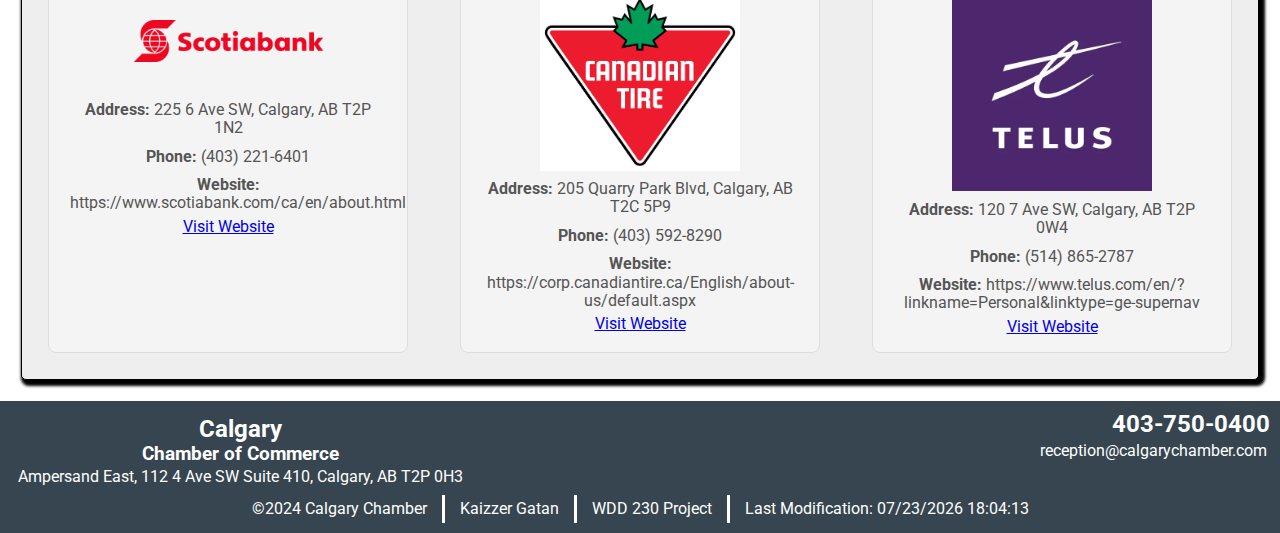
==== commit c29e247d: "Chamber of Commerce" ====
--- a/chamber/index.html
+++ b/chamber/index.html
@@ -69,7 +69,7 @@
                     <p id="current-temp"></p>
                     <p id="weather-desc"></p>
                     <figure>
-                        <img id="weather-icon" alt="Weather icon">
+                        <img id="weather-icon" src="images/cloud.webp" alt="Weather icon">
                     </figure>
                     <h3>3 Hour Forecast</h3>
                     <div id="forecast" class="forecast-grid"></div>
